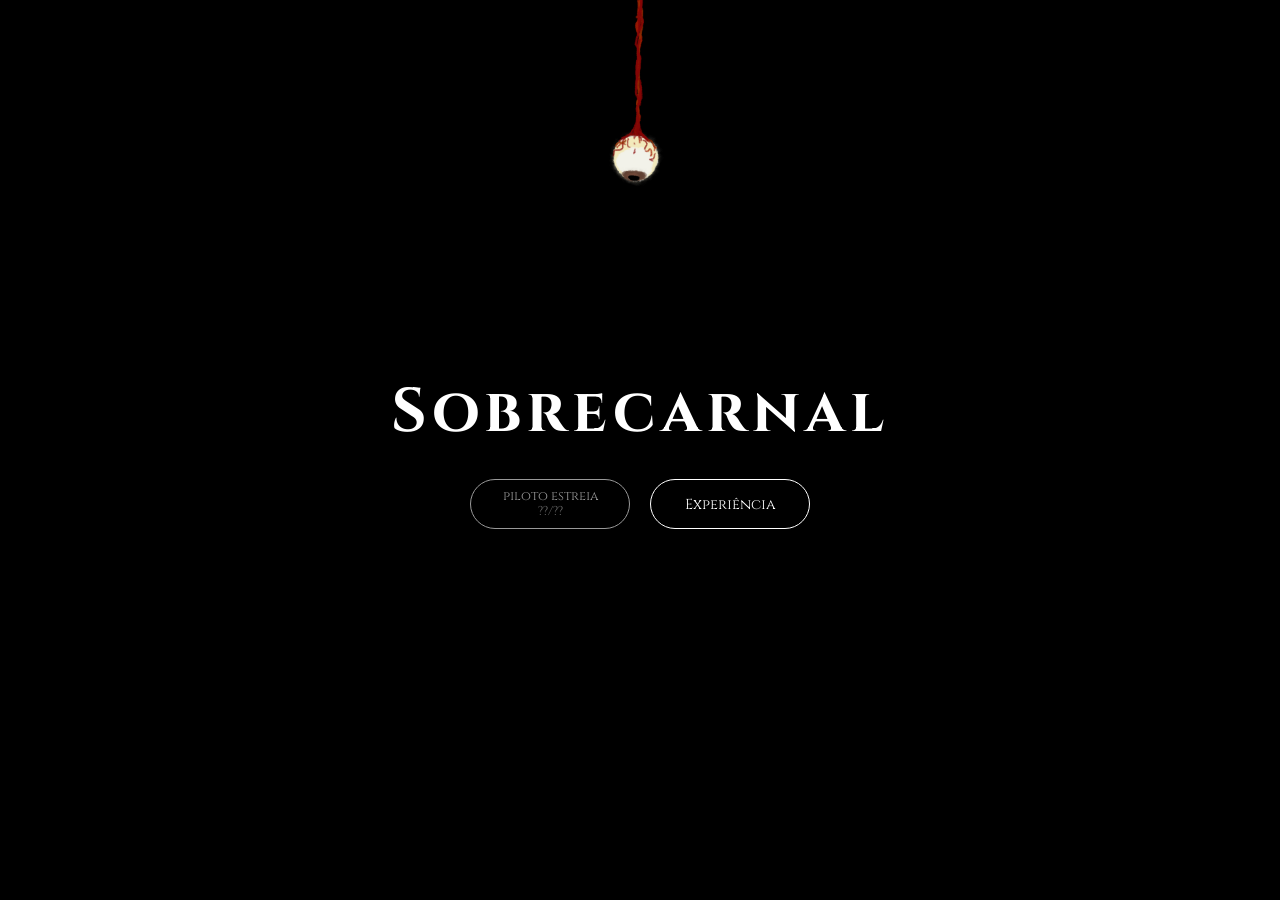
==== index.html @ 1f575d3c "Initial commit" ====
<!DOCTYPE html>
<html lang="pt-br">
<head>
    <meta charset="UTF-8">
    <meta name="viewport" content="width=device-width, initial-scale=1.0">
    <title>Sobrecarnal</title>
    <link href="https://fonts.googleapis.com/css2?family=Cinzel:wght@700&display=swap" rel="stylesheet">
    <link rel="stylesheet" href="style.css">
</head>
<body id="pagina-home">

    <video autoplay muted loop playsinline id="video-bg">
        <source src="assets/background-video.mp4" type="video/mp4">
    </video>

    <div class="pendulo-container">
        <img src="assets/olho.png" id="olho" alt="Olho">
    </div>

    <main>
        <h1 class="titulo">Sobrecarnal</h1>
        
        <div class="menu-inicial">
            <button class="badge bloqueado" id="btn-piloto">
                <p>piloto estreia</p>
                <p class="data">??/??</p>
            </button>
            
            <a href="game.html" class="btn-experiencia">Experiência</a>
        </div>
    </main>
    
    <div id="janela-piloto" class="modal-recompensa">
        <div class="modal-conteudo">
            <span class="fechar-modal" id="fechar-piloto">&times;</span>
            <h2 style="font-family: 'Cinzel'; color: #900;">Em Breve</h2>
            <p style="color: #ccc; font-size: 1rem; margin-top: 10px; font-family: 'Cinzel', serif;">Volte no dia ??/?? para ler gratuitamente.</p>
        </div>
    </div>

    <script>
        document.addEventListener('DOMContentLoaded', () => {
            const btnPiloto = document.getElementById('btn-piloto');
            const janelaPiloto = document.getElementById('janela-piloto');
            const fecharPiloto = document.getElementById('fechar-piloto');

            btnPiloto.addEventListener('click', () => {
                janelaPiloto.style.display = 'flex';
            });
            fecharPiloto.addEventListener('click', () => {
                janelaPiloto.style.display = 'none';
            });
        });
    </script>
</body>
</html>
---- style.css ----
/* RESET GERAL */
* { margin: 0; padding: 0; box-sizing: border-box; }

body, html { 
    width: 100%; height: 100%; 
    background: #000 !important; 
}

/* --- ESTRUTURA GERAL --- */
body#pagina-home, body#pagina-game {
    display: flex;
    flex-direction: column;
    justify-content: center;
    align-items: center;
    overflow: hidden;
}

/* --- CONTAINER DO JOGO --- */
#game-container {
    position: relative;
    width: 100%;
    max-width: 1024px;
    aspect-ratio: 16 / 9;
    background: #000;
    overflow: hidden;
    box-shadow: 0 0 50px rgba(50, 0, 0, 0.5);
    border: 1px solid #333;
}

/* --- TELA CHEIA --- */
#game-container:fullscreen {
    max-width: none;
    width: 100vw;
    height: 100vh;
    border: none;
}

/* --- ELEMENTOS VISUAIS --- */
#video-bg {
    position: absolute;
    top: 0; left: 0; width: 100%; height: 100%;
    object-fit: cover; z-index: 0;
}

.pendulo-container {
    position: absolute;
    top: -20px; left: 50%; transform: translateX(-50%);
    z-index: 5; text-align: center;
}

#olho {
    width: 160px; cursor: pointer;
    transform-origin: top center;
    animation: balancoLeve 4s ease-in-out infinite;
}

/* --- AJUSTES PÁGINA INICIAL --- */
#pagina-home #olho {
    width: 176px;
}

/* --- TIPOGRAFIA --- */
main {
    position: absolute;
    top: 50%; left: 50%; transform: translate(-50%, -50%);
    text-align: center; width: 100%; color: white; z-index: 10;
    pointer-events: none;
}

.titulo { font-family: 'Cinzel', serif; font-size: 3.5rem; letter-spacing: 5px; pointer-events: auto; }

/* --- AJUSTES TÍTULO HOME --- */
#pagina-home .titulo {
    font-size: 3.85rem;
}

/* --- BOTÕES --- */
.badge {
    display: flex;
    flex-direction: column;
    justify-content: center;
    align-items: center;
    width: 160px; height: 50px;
    border: 1px solid white;
    padding: 0;
    border-radius: 50px;
    background: rgba(0, 0, 0, 0.4); 
    pointer-events: auto;
    color: white;
    font-family: 'Cinzel', serif;
    cursor: pointer;
    text-align: center;
    line-height: 1.2;
}

.badge p {
    margin: 0;
    font-size: 0.8rem;
}

.badge .data {
    opacity: 0.7;
}

.badge.bloqueado {
    opacity: 0.6;
}

/* --- MENU INICIAL --- */
.menu-inicial {
    display: flex;
    justify-content: center;
    align-items: center;
    gap: 20px;
    margin-top: 25px;
}

.btn-experiencia {
    display: flex;
    justify-content: center;
    align-items: center;
    width: 160px; height: 50px;
    padding: 0;
    border: 1px solid white;
    background: rgba(0, 0, 0, 0.6);
    color: white;
    font-family: 'Cinzel', serif;
    text-decoration: none;
    border-radius: 50px;
    transition: all 0.3s ease;
    pointer-events: auto;
    font-size: 0.9rem;
}

.btn-experiencia:hover {
    background: #900;
    border-color: #900;
    transform: scale(1.05);
}

/* --- MODAL RECOMPENSA --- */
.modal-recompensa {
    display: none; position: fixed;
    top: 0; left: 0; width: 100%; height: 100%;
    background: rgba(0,0,0,0.9); z-index: 2000;
    justify-content: center; align-items: center;
}

.modal-conteudo {
    background: #111; padding: 20px; border: 1px solid #600;
    text-align: center; max-width: 320px; 
    width: 90%; position: relative;
}

.imagem-recompensa { 
    width: 100%; 
    max-height: 70vh; 
    object-fit: contain; 
    margin: 10px 0; 
    border: 1px solid #333; 
}

.fechar-modal {
    position: absolute;
    top: 5px;
    right: 15px;
    color: #900;
    font-size: 2rem;
    font-weight: bold;
    cursor: pointer;
}

/* --- GALERIA --- */
#pagina-galeria { 
    background: #050505 !important; 
    padding: 40px; 
    color: white; 
    font-family: 'Cinzel', serif; 
    min-height: 100vh;
}

.grid-colecao { 
    display: grid; 
    grid-template-columns: repeat(auto-fill, minmax(140px, 1fr)); 
    gap: 20px; 
    margin-top: 30px; 
}

.item-galeria { 
    width: 100%; 
    height: 180px; 
    border: 2px solid #200; 
    cursor: pointer; 
    background: #111; 
    object-fit: contain; 
    padding: 5px; 
    transition: transform 0.3s ease, border-color 0.3s ease;
}

.item-galeria:hover {
    transform: scale(1.05);
    border-color: #900;
}

/* --- VISUALIZADOR --- */
#visualizador {
    display: none; position: fixed;
    top: 0; left: 0; width: 100%; height: 100%;
    background: rgba(0,0,0,0.95); z-index: 3000;
    justify-content: center; align-items: center;
}

#imagem-grande { max-width: 90%; max-height: 90%; border: 1px solid #444; }

/* --- BOTÃO COLEÇÃO --- */
.btn-circular {
    position: absolute; bottom: 30px; right: 30px;
    width: 60px; height: 60px; border-radius: 50%;
    background: rgba(60, 0, 0, 0.8); color: white;
    border: 1px solid white; display: flex; justify-content: center;
    align-items: center; text-decoration: none; z-index: 100;
}

/* --- ANIMAÇÕES --- */
@keyframes balancoLeve { 0%, 100% { transform: rotate(-4deg); } 50% { transform: rotate(4deg); } }
.olho-agitado { animation: balancoForte 0.5s ease-in-out 3 !important; }
@keyframes balancoForte { 0%, 100% { transform: rotate(-25deg); } 50% { transform: rotate(25deg); } }

#contador-visual {
    position: static;
    margin-bottom: 15px;
    display: flex;
    gap: 30px;
    color: white;
    font-family: 'Cinzel', serif;
    z-index: 10;
    pointer-events: none;
}

/* --- MOSCA --- */
#mosca {
    position: absolute;
    top: 50%;
    left: 50%;
    width: 100px;
    z-index: 100;
    cursor: pointer;
    transition: width 0.2s ease-out;
    animation: vooInfinito 6s linear infinite;
    pointer-events: auto;
}

@keyframes vooInfinito {
    0%   { transform: translate(-25vw, -10vh) scaleX(1); }
    25%  { transform: translate(10vw, -25vh) scaleX(1); }
    49.9% { transform: translate(25vw, 0) scaleX(1); }
    50%   { transform: translate(25vw, 0) scaleX(-1); } 
    75%   { transform: translate(-10vw, 20vh) scaleX(-1); }
    99.9% { transform: translate(-25vw, -10vh) scaleX(-1); }
    100%  { transform: translate(-25vw, -10vh) scaleX(1); }
}

/* --- MÃO --- */
#mao {
    position: absolute;
    top: 0;
    left: 70%; 
    transform: translate(-50%, -100%); 
    width: 190px; 
    z-index: 101;
    cursor: pointer;
    display: none;
    transition: width 0.2s ease;
}

.mao-descendo {
    animation: descerMao 1.5s ease-out forwards;
}

@keyframes descerMao {
    0%   { transform: translate(-50%, -100%); }
    100% { transform: translate(-50%, -10%); } 
}

.mao-vibrando {
    animation: vibrar 0.1s linear infinite;
}

@keyframes vibrar {
    0%   { transform: translate(-50%, -10%) rotate(0deg); }
    25%  { transform: translate(-51%, -10%) rotate(1deg); }
    75%  { transform: translate(-49%, -10%) rotate(-1deg); }
    100% { transform: translate(-50%, -10%) rotate(0deg); }
}

/* --- MOSCA CAINDO --- */
.mosca-caindo {
    display: block !important;
    animation: quedaMosca 1s ease-in forwards !important;
}

@keyframes quedaMosca {
    0% {
        transform: translate(-50%, -50%) rotate(0deg);
        opacity: 1;
    }
    100% {
        transform: translate(-50%, 500px) rotate(180deg);
        opacity: 0;
    }
}

.mao-descansando {
    transition: all 1s ease-in-out;
}

/* --- MINIONS --- */
.minion {
    position: absolute;
    bottom: 20px;
    left: 20px;
    height: 125px;
    width: auto;
    cursor: pointer;
    z-index: 95;
    transition: left 0.3s ease-out;
}

#mao {
    z-index: 101; 
}

.minion[src*="piscando"] {
    filter: brightness(1.1);
}
.mao-esmagando {
    animation: esmagarMinions 0.5s ease-in forwards !important;
}

@keyframes esmagarMinions {
    100% { transform: translate(-50%, 80%) !important; } 
}

.mao-esmagando {
    animation: esmagarMinions 0.4s cubic-bezier(0.6, 0, 0.4, 1) forwards !important;
}

@keyframes esmagarMinions {
    100% { transform: translate(-50%, 75%) !important; } 
}

.mao-entregando-item {
    animation: entregarItem 2s ease-in-out forwards;
}

@keyframes entregarItem {
    0% { transform: translate(-50%, -10%); }
    45% { transform: translate(-50%, -120%); }
    55% { transform: translate(-50%, -120%); }
    100% { transform: translate(-50%, -10%); }
}
.minion-grupo {
    height: 155px !important;
    width: auto !important;
}
.mosca-dupla {
    position: absolute;
    width: 100px;
    z-index: 100;
    cursor: pointer;
    pointer-events: auto;
}

.mosca1 {
    animation: vooMosca1 6s linear infinite;
}

.mosca2 {
    animation: vooMosca2 4.5s linear infinite;
}

@keyframes vooMosca1 {
    0%   { transform: translate(-20vw, -10vh) scaleX(1); }
    25%  { transform: translate(15vw, -25vh) scaleX(1); }
    49.9% { transform: translate(25vw, 0vh) scaleX(1); }
    50%  { transform: translate(25vw, 0vh) scaleX(-1); }
    75%  { transform: translate(-10vw, 20vh) scaleX(-1); }
    99.9% { transform: translate(-20vw, -10vh) scaleX(-1); }
    100% { transform: translate(-20vw, -10vh) scaleX(1); }
}

@keyframes vooMosca2 {
    0%   { transform: translate(20vw, 10vh) scaleX(-1); }
    25%  { transform: translate(-15vw, 25vh) scaleX(-1); }
    49.9% { transform: translate(-25vw, 0vh) scaleX(-1); }
    50%  { transform: translate(-25vw, 0vh) scaleX(1); }
    75%  { transform: translate(10vw, -20vh) scaleX(1); }
    99.9% { transform: translate(20vw, 10vh) scaleX(1); }
    100% { transform: translate(20vw, 10vh) scaleX(-1); }
}

/* --- DIÁLOGO FINAL --- */
#dialogo-container {
    display: none;
    position: absolute;
    bottom: 20px;
    left: 50%;
    transform: translateX(-50%);
    width: 90%;
    min-height: 150px;
    background: rgba(0, 0, 0, 0.9);
    border: 2px solid #fff;
    padding: 20px;
    color: white;
    font-family: 'Cinzel', serif;
    font-size: 1.2rem;
    line-height: 1.5;
    z-index: 6000;
    cursor: pointer;
    user-select: none;
}

#texto-dialogo {
    white-space: pre-wrap;
}

#seta-proximo {
    position: absolute;
    bottom: 10px;
    right: 20px;
    font-size: 1.5rem;
    animation: piscarSeta 1s infinite;
}

@keyframes piscarSeta {
    0%, 100% { opacity: 1; }
    50% { opacity: 0; }
}

.tremor-tela {
    animation: tremer 0.1s linear infinite;
}

@keyframes tremer {
    0% { transform: translate(0, 0); }
    25% { transform: translate(-2px, 2px); }
    50% { transform: translate(2px, -2px); }
    75% { transform: translate(-2px, -2px); }
    100% { transform: translate(0, 0); }
}

.pendulo-subindo {
    top: -150% !important;
    transition: top 5s ease-in-out;
}

/* --- ANIMAÇÃO FINAL --- */
#animacao-final {
    position: absolute;
    top: 0; left: 0;
    width: 100%; height: 100%;
    z-index: 200;
    object-fit: cover;
}

.animacao-descendo {
    animation: descerTela 2.5s ease-out forwards;
}

@keyframes descerTela {
    0% { transform: translateY(-100%); }
    100% { transform: translateY(0); }
}
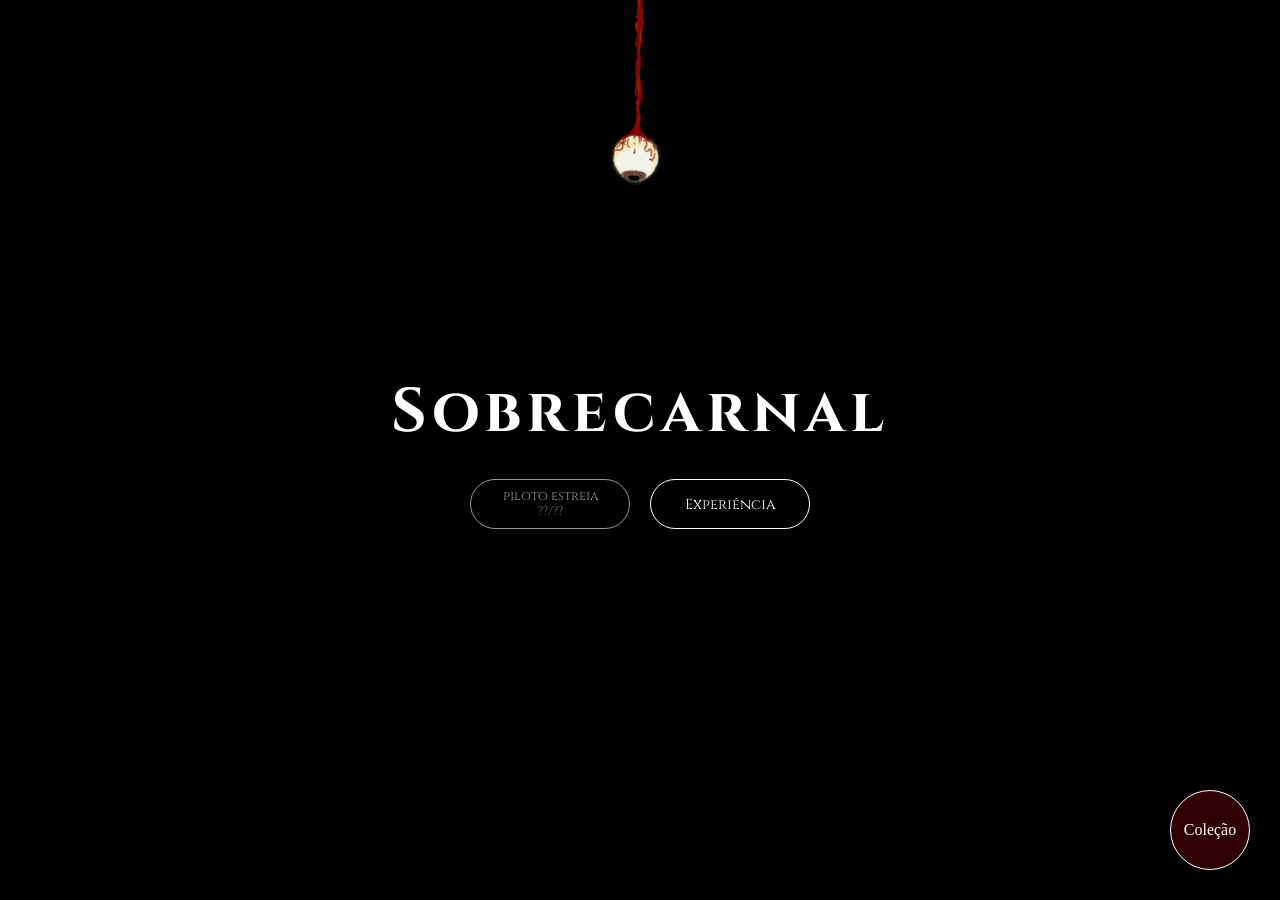
==== commit 02aa8e6a: "Atualização do código" ====
--- a/index.html
+++ b/index.html
@@ -38,11 +38,40 @@
         </div>
     </div>
 
+    <div id="btn-colecao" class="btn-circular" style="cursor: pointer;">
+        <span>Coleção</span>
+    </div>
+
+    <div id="container-iframe-galeria" style="display: none; position: fixed; top: 0; left: 0; width: 100%; height: 100%; background: #050505; z-index: 2500;">
+        <iframe src="galeria.html" style="width: 100%; height: 100%; border: none;"></iframe>
+    </div>
+
     <script>
         document.addEventListener('DOMContentLoaded', () => {
             const btnPiloto = document.getElementById('btn-piloto');
             const janelaPiloto = document.getElementById('janela-piloto');
             const fecharPiloto = document.getElementById('fechar-piloto');
+            
+            const btnColecao = document.getElementById('btn-colecao');
+            const galeriaContainer = document.getElementById('container-iframe-galeria');
+
+            if (btnColecao) {
+                btnColecao.addEventListener('click', () => {
+                    if (galeriaContainer) {
+                        galeriaContainer.style.display = 'block';
+                        const iframe = galeriaContainer.querySelector('iframe');
+                        if (iframe) {
+                            iframe.contentWindow.postMessage('atualizarGaleria', '*');
+                        }
+                    }
+                });
+            }
+
+            window.addEventListener('message', (event) => {
+                if (event.data === 'fecharGaleria' && galeriaContainer) {
+                    galeriaContainer.style.display = 'none';
+                }
+            });
 
             btnPiloto.addEventListener('click', () => {
                 janelaPiloto.style.display = 'flex';
--- a/style.css
+++ b/style.css
@@ -210,12 +210,46 @@
     justify-content: center; align-items: center;
 }
 
-#imagem-grande { max-width: 90%; max-height: 90%; border: 1px solid #444; }
+#imagem-grande { 
+    max-width: 90%; max-height: 90%; 
+    border: 1px solid #444;
+    transition: transform 0.3s ease; 
+}
+
+.zoomavel {
+    cursor: zoom-in;
+}
+
+.zoomed {
+    transform: scale(2);
+    cursor: zoom-out;
+}
+
+#btn-play-dialogo {
+    display: none;
+    position: absolute;
+    top: 50%; left: 50%;
+    transform: translate(-50%, -50%);
+    font-size: 3rem;
+    color: white;
+    background: rgba(0,0,0,0.6);
+    border: 2px solid white;
+    border-radius: 50%;
+    width: 80px; height: 80px;
+    cursor: pointer;
+    z-index: 3001;
+    transition: transform 0.2s, background 0.2s;
+}
+
+#btn-play-dialogo:hover {
+    transform: translate(-50%, -50%) scale(1.1);
+    background: rgba(150,0,0,0.8);
+}
 
 /* --- BOTÃO COLEÇÃO --- */
 .btn-circular {
     position: absolute; bottom: 30px; right: 30px;
-    width: 60px; height: 60px; border-radius: 50%;
+    width: 80px; height: 80px; border-radius: 50%;
     background: rgba(60, 0, 0, 0.8); color: white;
     border: 1px solid white; display: flex; justify-content: center;
     align-items: center; text-decoration: none; z-index: 100;
@@ -470,4 +504,62 @@
 @keyframes descerTela {
     0% { transform: translateY(-100%); }
     100% { transform: translateY(0); }
+}
+
+/* --- RESPONSIVIDADE (MOBILE) --- */
+@media (max-width: 768px) {
+    /* Ajustes Gerais de Layout */
+    body#pagina-home, body#pagina-game {
+        height: 100%;
+        overflow-y: auto; /* Permite rolagem se necessário */
+        justify-content: center;
+    }
+
+    /* Home */
+    #pagina-home .titulo { font-size: 2.5rem; margin-bottom: 10px; }
+    #pagina-home #olho { width: 130px; }
+    .menu-inicial { flex-direction: column; gap: 20px; margin-top: 30px; }
+    
+    /* Game Container */
+    #game-container {
+        width: 100%;
+        height: 60vh; /* Altura adaptada para mobile */
+        aspect-ratio: auto; /* Remove a proporção fixa de cinema */
+        max-height: 600px;
+    }
+
+    /* Elementos do Jogo (Escala Reduzida) */
+    .titulo { font-size: 2rem; margin-top: 10px; }
+    #olho { width: 90px; }
+    #mosca { width: 60px; }
+    #mao { width: 110px; }
+    
+    .minion { height: 80px; }
+    .minion-grupo { height: 100px !important; }
+    
+    /* Botões */
+    .btn-circular { 
+        width: 60px; height: 60px; 
+        bottom: 15px; right: 15px; 
+        font-size: 0.7rem;
+    }
+    
+    .badge, .btn-experiencia {
+        width: 100%; 
+        max-width: 200px;
+        height: 50px;
+    }
+
+    /* Galeria */
+    #pagina-galeria { padding: 20px; }
+    .grid-colecao { 
+        grid-template-columns: repeat(2, 1fr); 
+        gap: 15px; 
+    }
+    .item-galeria { height: auto; aspect-ratio: 1/1.4; }
+    
+    /* Modais e Diálogos */
+    .modal-conteudo { width: 90%; padding: 20px; }
+    #dialogo-container { width: 95%; font-size: 1rem; padding: 15px; bottom: 10px; }
+    #btn-play-dialogo { width: 60px; height: 60px; font-size: 2rem; }
 }
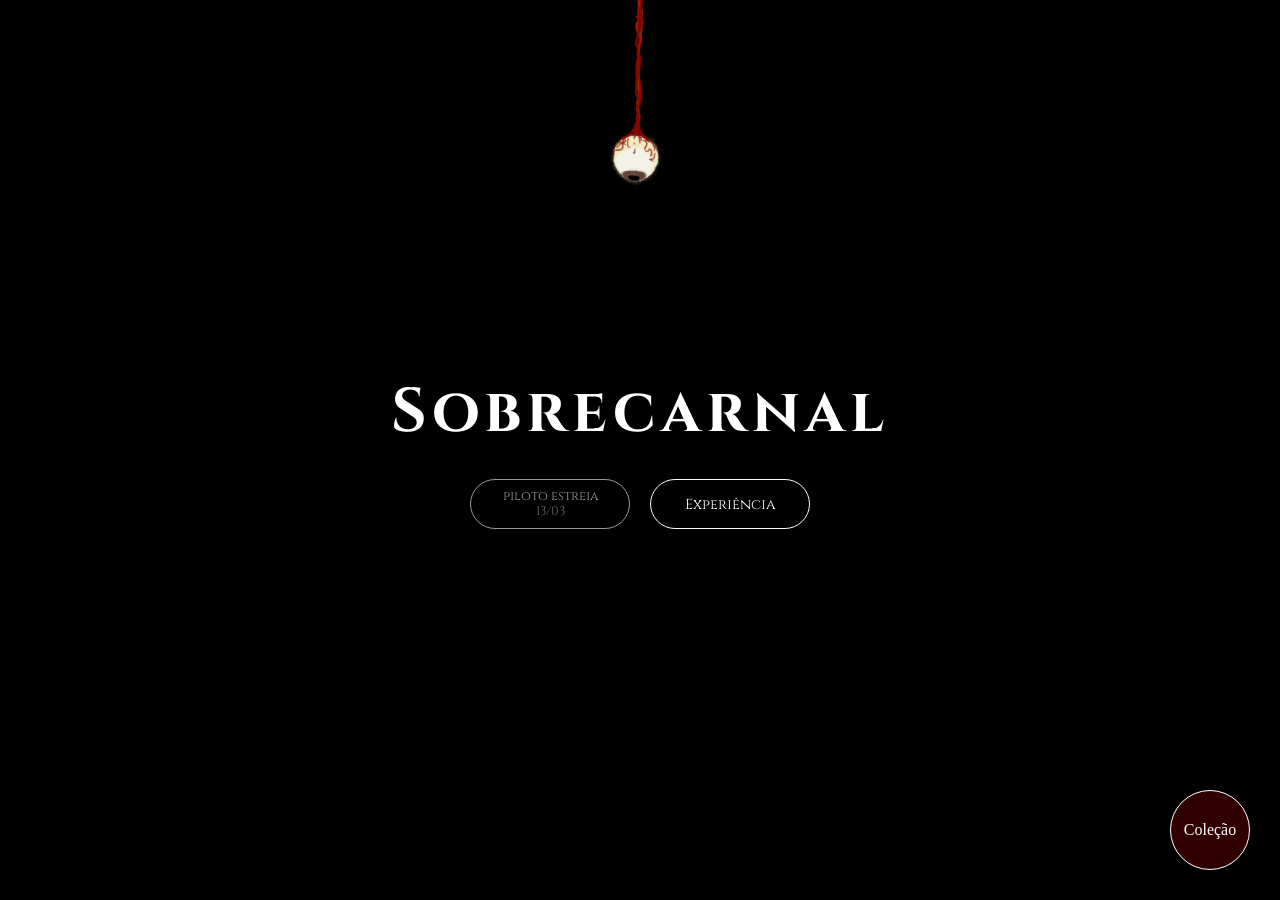
==== commit f4327cc1: "..." ====
--- a/index.html
+++ b/index.html
@@ -23,7 +23,7 @@
         <div class="menu-inicial">
             <button class="badge bloqueado" id="btn-piloto">
                 <p>piloto estreia</p>
-                <p class="data">??/??</p>
+                <p class="data">13/03</p>
             </button>
             
             <a href="game.html" class="btn-experiencia">Experiência</a>
@@ -34,7 +34,7 @@
         <div class="modal-conteudo">
             <span class="fechar-modal" id="fechar-piloto">&times;</span>
             <h2 style="font-family: 'Cinzel'; color: #900;">Em Breve</h2>
-            <p style="color: #ccc; font-size: 1rem; margin-top: 10px; font-family: 'Cinzel', serif;">Volte no dia ??/?? para ler gratuitamente.</p>
+            <p style="color: #ccc; font-size: 1rem; margin-top: 10px; font-family: 'Cinzel', serif;">Volte no dia 13/03 para ler gratuitamente.</p>
         </div>
     </div>
 
--- a/style.css
+++ b/style.css
@@ -506,60 +506,28 @@
     100% { transform: translateY(0); }
 }
 
-/* --- RESPONSIVIDADE (MOBILE) --- */
+/* --- BLOQUEIO MOBILE --- */
+#aviso-mobile {
+    display: none; /* Escondido por padrão no PC */
+    position: fixed;
+    top: 0; left: 0;
+    width: 100%; height: 100%;
+    background: #050505;
+    z-index: 10000; /* Fica acima de tudo */
+    flex-direction: column;
+    justify-content: center;
+    align-items: center;
+    color: #fff;
+    text-align: center;
+    padding: 20px;
+}
+
+#aviso-mobile h2 { font-family: 'Cinzel', serif; font-size: 2rem; color: #900; margin-bottom: 20px; }
+#aviso-mobile p { font-family: 'Cinzel', serif; font-size: 1.1rem; line-height: 1.6; color: #ccc; }
+
+/* Se a tela for menor que 768px (celulares e tablets pequenos) */
 @media (max-width: 768px) {
-    /* Ajustes Gerais de Layout */
-    body#pagina-home, body#pagina-game {
-        height: 100%;
-        overflow-y: auto; /* Permite rolagem se necessário */
-        justify-content: center;
-    }
-
-    /* Home */
-    #pagina-home .titulo { font-size: 2.5rem; margin-bottom: 10px; }
-    #pagina-home #olho { width: 130px; }
-    .menu-inicial { flex-direction: column; gap: 20px; margin-top: 30px; }
-    
-    /* Game Container */
-    #game-container {
-        width: 100%;
-        height: 60vh; /* Altura adaptada para mobile */
-        aspect-ratio: auto; /* Remove a proporção fixa de cinema */
-        max-height: 600px;
-    }
-
-    /* Elementos do Jogo (Escala Reduzida) */
-    .titulo { font-size: 2rem; margin-top: 10px; }
-    #olho { width: 90px; }
-    #mosca { width: 60px; }
-    #mao { width: 110px; }
-    
-    .minion { height: 80px; }
-    .minion-grupo { height: 100px !important; }
-    
-    /* Botões */
-    .btn-circular { 
-        width: 60px; height: 60px; 
-        bottom: 15px; right: 15px; 
-        font-size: 0.7rem;
-    }
-    
-    .badge, .btn-experiencia {
-        width: 100%; 
-        max-width: 200px;
-        height: 50px;
-    }
-
-    /* Galeria */
-    #pagina-galeria { padding: 20px; }
-    .grid-colecao { 
-        grid-template-columns: repeat(2, 1fr); 
-        gap: 15px; 
-    }
-    .item-galeria { height: auto; aspect-ratio: 1/1.4; }
-    
-    /* Modais e Diálogos */
-    .modal-conteudo { width: 90%; padding: 20px; }
-    #dialogo-container { width: 95%; font-size: 1rem; padding: 15px; bottom: 10px; }
-    #btn-play-dialogo { width: 60px; height: 60px; font-size: 2rem; }
+    #aviso-mobile { display: flex; }
+    #game-container, #contador-visual { display: none !important; }
+    body { overflow: hidden; }
 }
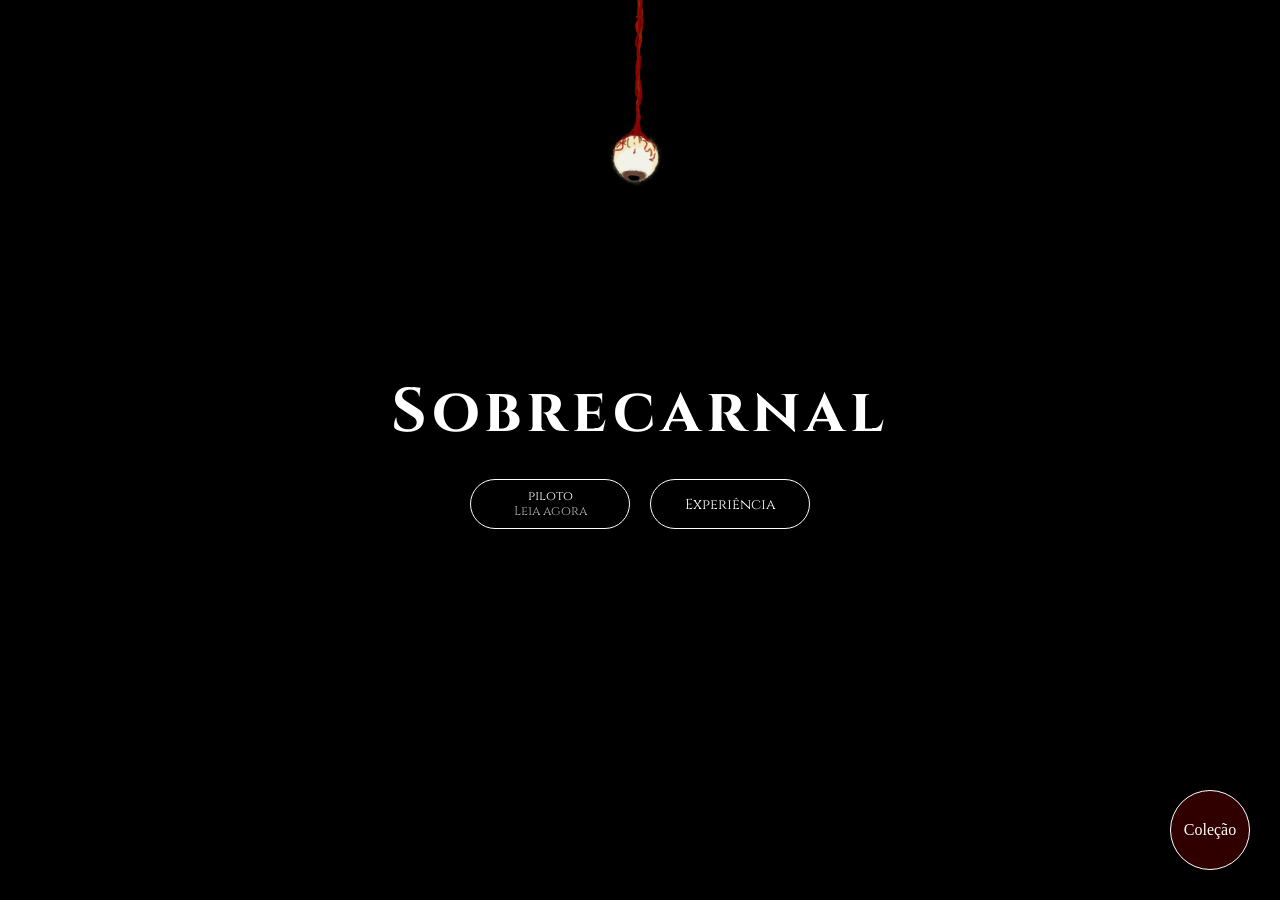
==== commit 72016b44: "Piloto" ====
--- a/index.html
+++ b/index.html
@@ -1,9 +1,19 @@
 <!DOCTYPE html>
 <html lang="pt-br">
 <head>
+    <!-- Google tag (gtag.js) -->
+    <script async src="https://www.googletagmanager.com/gtag/js?id=G-501LR48CCN"></script>
+    <script>
+      window.dataLayer = window.dataLayer || [];
+      function gtag(){dataLayer.push(arguments);}
+      gtag('js', new Date());
+
+      gtag('config', 'G-501LR48CCN');
+    </script>
     <meta charset="UTF-8">
     <meta name="viewport" content="width=device-width, initial-scale=1.0">
     <title>Sobrecarnal</title>
+    <link rel="icon" type="image/png" href="assets/logo.png">
     <link href="https://fonts.googleapis.com/css2?family=Cinzel:wght@700&display=swap" rel="stylesheet">
     <link rel="stylesheet" href="style.css">
 </head>
@@ -21,23 +31,15 @@
         <h1 class="titulo">Sobrecarnal</h1>
         
         <div class="menu-inicial">
-            <button class="badge bloqueado" id="btn-piloto">
-                <p>piloto estreia</p>
-                <p class="data">13/03</p>
-            </button>
+            <a href="piloto.html" class="badge" id="btn-piloto" style="text-decoration: none;">
+                <p>piloto</p>
+                <p class="data">Leia agora</p>
+            </a>
             
             <a href="game.html" class="btn-experiencia">Experiência</a>
         </div>
     </main>
     
-    <div id="janela-piloto" class="modal-recompensa">
-        <div class="modal-conteudo">
-            <span class="fechar-modal" id="fechar-piloto">&times;</span>
-            <h2 style="font-family: 'Cinzel'; color: #900;">Em Breve</h2>
-            <p style="color: #ccc; font-size: 1rem; margin-top: 10px; font-family: 'Cinzel', serif;">Volte no dia 13/03 para ler gratuitamente.</p>
-        </div>
-    </div>
-
     <div id="btn-colecao" class="btn-circular" style="cursor: pointer;">
         <span>Coleção</span>
     </div>
@@ -48,10 +50,6 @@
 
     <script>
         document.addEventListener('DOMContentLoaded', () => {
-            const btnPiloto = document.getElementById('btn-piloto');
-            const janelaPiloto = document.getElementById('janela-piloto');
-            const fecharPiloto = document.getElementById('fechar-piloto');
-            
             const btnColecao = document.getElementById('btn-colecao');
             const galeriaContainer = document.getElementById('container-iframe-galeria');
 
@@ -72,13 +70,6 @@
                     galeriaContainer.style.display = 'none';
                 }
             });
-
-            btnPiloto.addEventListener('click', () => {
-                janelaPiloto.style.display = 'flex';
-            });
-            fecharPiloto.addEventListener('click', () => {
-                janelaPiloto.style.display = 'none';
-            });
         });
     </script>
 </body>
--- a/style.css
+++ b/style.css
@@ -84,18 +84,25 @@
     border: 1px solid white;
     padding: 0;
     border-radius: 50px;
-    background: rgba(0, 0, 0, 0.4); 
+    background: rgba(0, 0, 0, 0.6); 
     pointer-events: auto;
     color: white;
     font-family: 'Cinzel', serif;
     cursor: pointer;
     text-align: center;
     line-height: 1.2;
+    transition: all 0.3s ease;
 }
 
 .badge p {
     margin: 0;
     font-size: 0.8rem;
+}
+
+.badge:hover {
+    background: #900;
+    border-color: #900;
+    transform: scale(1.05);
 }
 
 .badge .data {
@@ -526,8 +533,326 @@
 #aviso-mobile p { font-family: 'Cinzel', serif; font-size: 1.1rem; line-height: 1.6; color: #ccc; }
 
 /* Se a tela for menor que 768px (celulares e tablets pequenos) */
-@media (max-width: 768px) {
+@media (max-width: 768px), (max-height: 500px) and (orientation: landscape) {
     #aviso-mobile { display: flex; }
     #game-container, #contador-visual { display: none !important; }
     body { overflow: hidden; }
+
+    /* --- AJUSTES HOME MOBILE --- */
+    #pagina-home .titulo {
+        font-size: 2.5rem;
+        padding: 0 10px;
+    }
+
+    #pagina-home .menu-inicial {
+        flex-direction: column;
+        gap: 15px;
+    }
+
+    #pagina-home .badge, 
+    #pagina-home .btn-experiencia {
+        width: 220px;
+        height: 60px;
+    }
+
+    #pagina-home #olho {
+        width: 130px;
+    }
+
+    #pagina-home .btn-circular {
+        display: none !important;
+    }
+}
+
+/* --- PÁGINA DE LEITURA (PILOTO) --- */
+#pagina-leitura {
+    background: #0a0a0a !important; 
+    color: #dcdcdc;
+    font-family: 'Lora', serif; 
+    min-height: 100vh;
+    height: auto !important;
+    display: block; 
+    overflow-y: visible; 
+    overflow-x: hidden;
+    transition: background 0.4s ease, color 0.4s ease;
+}
+
+/* MODO CLARO (Tons de Livro/Papel) */
+#pagina-leitura.tema-claro {
+    background: #f4ebd8 !important; 
+    color: #2b2b2b;
+}
+
+html.tema-claro {
+    background: #f4ebd8 !important;
+}
+
+/* --- BARRA DE PROGRESSO --- */
+#barra-progresso-container {
+    position: fixed;
+    top: 0;
+    left: 0;
+    width: 100%;
+    height: 4px;
+    background: transparent;
+    z-index: 9999;
+}
+
+#barra-progresso {
+    height: 100%;
+    background: #900;
+    width: 0%;
+    transition: width 0.1s ease-out;
+}
+
+.leitura-header {
+    position: sticky;
+    top: 0;
+    display: flex;
+    justify-content: space-between;
+    align-items: center;
+    padding: 15px 5%;
+    background: inherit;
+    border-bottom: 1px solid rgba(128, 128, 128, 0.1);
+    z-index: 100;
+    transition: transform 0.3s ease;
+}
+
+.header-escondido {
+    transform: translateY(-100%);
+}
+
+.btn-voltar-leitura {
+    color: #900;
+    text-decoration: none;
+    font-family: 'Cinzel', serif;
+    font-size: 1rem;
+    transition: color 0.3s;
+}
+
+.btn-voltar-leitura:hover { color: #f00; }
+
+.btn-tema {
+    background: transparent;
+    border: 1px solid #900;
+    color: inherit;
+    padding: 8px 15px;
+    font-family: 'Cinzel', serif;
+    border-radius: 20px;
+    cursor: pointer;
+    transition: all 0.3s ease;
+}
+
+.btn-tema:hover {
+    background: #900;
+    color: white;
+}
+
+.leitura-container {
+    max-width: 700px;
+    margin: 0 auto;
+    padding: 60px 20px;
+    font-size: 1.15rem;
+    line-height: 1.6;
+}
+
+.leitura-titulo {
+    font-family: 'Cinzel', serif;
+    font-size: 2.5rem;
+    text-align: center;
+    margin-bottom: 40px;
+    color: #900;
+}
+
+.leitura-container p {
+    margin-bottom: 10px;
+    text-indent: 30px; /* Recuo na primeira linha estilo livro físico */
+    text-align: justify;
+}
+
+/* Sem recuo no primeiro parágrafo após quebras, separadores ou títulos */
+.quebra-pagina + p,
+.separador-texto + p,
+.capitulo-titulo + p {
+    text-indent: 0 !important;
+}
+
+/* --- PÁGINA DE ROSTO (CAPA INTERNA) --- */
+.pagina-rosto {
+    min-height: 70vh;
+    display: flex;
+    flex-direction: column;
+    justify-content: center;
+    align-items: center;
+    text-align: center;
+    margin-bottom: 40px;
+}
+
+.livro-titulo {
+    font-family: 'Cinzel', serif;
+    font-size: 3.5rem;
+    color: #900;
+    margin-bottom: 15px;
+    letter-spacing: 2px;
+}
+
+.livro-autora {
+    font-family: 'Cinzel', serif;
+    font-size: 1.5rem;
+    margin-bottom: 10px;
+}
+
+.livro-social {
+    font-family: 'Lora', serif;
+    font-size: 1rem;
+    opacity: 0.7;
+    font-style: italic;
+}
+
+/* --- AVISO DO PILOTO --- */
+.aviso-piloto {
+    margin: 60px auto 60px auto;
+}
+
+.aviso-titulo {
+    font-family: 'Cinzel', serif;
+    font-size: 1.8rem;
+    text-align: center;
+    color: #900;
+    margin-bottom: 25px;
+    font-weight: normal;
+}
+
+.aviso-piloto a {
+    color: #900;
+    font-weight: bold;
+    text-decoration: none;
+    transition: color 0.3s;
+}
+
+.aviso-piloto a:hover {
+    color: #f00;
+    text-decoration: underline;
+}
+
+/* --- FORMATAÇÃO DO TEXTO (LIVRO) --- */
+.capitulo-titulo {
+    font-family: 'Cinzel', serif;
+    font-size: 2.2rem;
+    text-align: center;
+    color: #900;
+    margin: 60px 0 40px 0;
+    letter-spacing: 2px;
+}
+
+.separador-texto {
+    text-align: center;
+    margin: 60px 0 20px 0;
+}
+
+.separador-texto img {
+    width: 30px; /* Tamanho do ícone reduzido */
+    opacity: 0.8;
+}
+
+.trecho-musica {
+    text-align: center !important;
+    text-indent: 0 !important;
+    margin: 30px 0;
+    line-height: 1.6;
+}
+
+.quebra-pagina {
+    display: block;
+    height: 120px; /* Cria um grande espaço em branco imitando a passagem de página */
+}
+
+/* --- NAVEGAÇÃO DE PÁGINAS --- */
+.pagina-livro {
+    display: none;
+    flex-direction: column;
+    min-height: 75vh;
+    animation: fadeInPagina 0.5s ease-in-out;
+}
+
+.pagina-livro.ativa {
+    display: flex;
+}
+
+@keyframes fadeInPagina {
+    from { opacity: 0; transform: translateY(10px); }
+    to { opacity: 1; transform: translateY(0); }
+}
+
+.btn-nav-fixo {
+    position: fixed;
+    top: 50%;
+    transform: translateY(-50%);
+    background: transparent;
+    border: 1px solid #900;
+    color: inherit;
+    width: 50px;
+    height: 50px;
+    display: flex;
+    justify-content: center;
+    align-items: center;
+    font-size: 1.5rem;
+    padding: 0;
+    font-family: 'Cinzel', serif;
+    border-radius: 50%; /* Transforma o botão em um círculo perfeito */
+    cursor: pointer;
+    transition: all 0.3s ease;
+    z-index: 1000;
+}
+
+.btn-nav-fixo:hover {
+    background: #900;
+    color: white;
+}
+
+#btn-voltar-pagina { left: 30px; }
+#btn-avancar-pagina { right: 30px; }
+
+#indicador-pagina {
+    position: fixed;
+    bottom: 20px;
+    left: 50%;
+    transform: translateX(-50%);
+    font-family: 'Cinzel', serif;
+    font-size: 1rem;
+    opacity: 0.6;
+    z-index: 1000;
+}
+
+/* Ajustes para celular na página de leitura */
+@media (max-width: 768px) {
+    .leitura-container {
+        font-size: 1.05rem;
+        padding: 40px 20px 60px 20px;
+    }
+    .leitura-titulo {
+        font-size: 1.8rem;
+    }
+    .livro-titulo {
+        font-size: 2.5rem;
+    }
+    #container-nav-fixo {
+        display: flex;
+        justify-content: space-between;
+        align-items: center;
+        margin-top: 40px;
+        padding-top: 30px;
+        border-top: 1px solid rgba(128, 128, 128, 0.2);
+    }
+    .btn-nav-fixo {
+        position: static;
+        transform: none;
+        width: 45px;
+        height: 45px;
+        font-size: 1.2rem;
+    }
+    #indicador-pagina {
+        position: static;
+        transform: none;
+    }
 }
